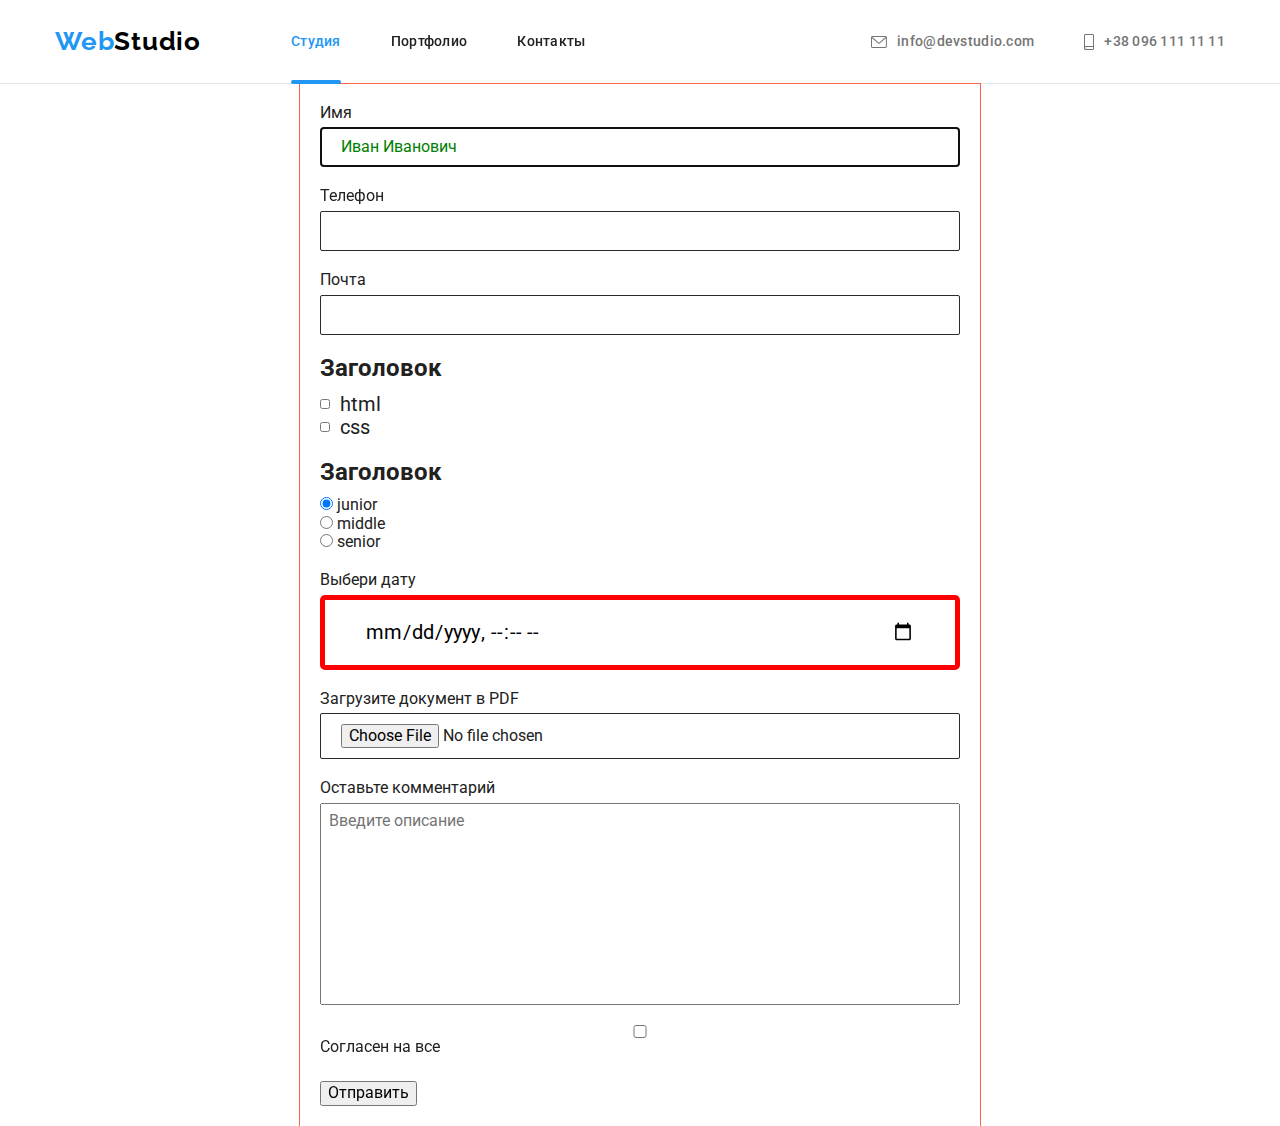
==== form.html @ 6725b404 "footer form" ====
<!DOCTYPE html>
<html lang="ru">

<head>
    <meta charset="UTF-8">
    <meta http-equiv="X-UA-Compatible" content="IE=edge">
    <meta name="viewport" content="width=device-width, initial-scale=1.0">
    <link rel="preconnect" href="https://fonts.googleapis.com">
    <link rel="preconnect" href="https://fonts.gstatic.com" crossorigin>
    <link
        href="https://fonts.googleapis.com/css2?family=Raleway:wght@700&family=Roboto:wght@400;500;700;900&display=swap"
        rel="stylesheet">
    <link rel="stylesheet"
        href="https://cdnjs.cloudflare.com/ajax/libs/modern-normalize/1.0.0/modern-normalize.min.css" />
    <link rel="stylesheet" href="./css/styles.css">
    <title>Студия</title>
</head>

<body>
    <!-- для лого и навигационных элементов -->
    <header class="menu">
        <div class="container header-container">
            <nav class="navigation">
                <a class="logo link" href="index.html" lang="en"><span class="logo-link logo-link-first">Web</span><span
                        class="logo-link logo-link-header">Studio</span> </a>
                <ul class="menu-item list">
                    <li class="menu-item-point">
                        <a class="menu-item-nav  menu-item-current link" href="index.html">Студия</a>
                    </li>
                    <li class="menu-item-point">
                        <a class="menu-item-nav link" href="portfolio.html">Портфолио</a>
                    </li>
                    <li class="menu-item-point">
                        <a class="menu-item-nav link" href="">Контакты</a>
                    </li>
                </ul>
            </nav>
            <ul class="menu-item-contacts list">
                <li class="menu-item-point">
                    <a class="menu-item-contact link" href="mailto:info@devstudio.com">
                        <svg class="icon-header" width="16px" height="12px">
                            <use href="./images/icons/sprite.svg#mail"></use>
                        </svg>info@devstudio.com</a>
                </li>

                <li class="menu-item-point">
                    <a class="menu-item-contact link" href="tel:+380961111111">
                        <svg class="icon-header" width="10px" height="16px">
                            <use href="./images/icons/sprite.svg#smartphone"></use>
                        </svg>+38 096 111 11 11</a>
                </li>
            </ul>
        </div>
    </header>

    <!-- main - для уникальной информации -->
    <main>
        <!-- form-->


        <form class="form js-speaker-form">

            <!-- ИМЯ -->
            <div class="form-field">
            <label for="name">Имя</label>
            <input type="text" name="name" id="name" placeholder="Иван Иванович" autofocus>
            </div>
            <!-- ТЕЛЕФОН -->
            <div class="form-field">
            <label for="tel">Телефон</label>
            <input type="tel" name="tel" id="tel">
</div>
            <!-- МЕЙЛ -->
            <div class="form-field">
            <label for="mail">Почта</label>
            <input type="email" name="mail" id="mail">
            </div>
            <!-- ЧЕКБОКСЫ у группы обязателен "name", через флексбокс не работает fieldset - для этого нужно input обернуть в <div role"group"-->
            <div role="group" class="group">
                <h2 class="group-title">Заголовок</h2>
                <ul class="topic-option">
                <li><input type="checkbox" name="topic" value="html" id="html">
                <label for="html">html</label>
                </li>
                <li><input type="checkbox" name="topic" value="css" id="css">
                <label for="css">css</label>
                </li>
            </ul>
            </div>


            <!-- ВЫБОР ИЗ НЕСКОЛЬКИХ ОДНОГО -->
            <div role="group" class="group">
                <h2 class="group-title">Заголовок</h2>
                
                <ul class="experience-option">
                    <li><input type="radio" name="experience" value="junior" id="junior" checked>
                    <label for="junior">junior</label></li>
                    
                    <li><input type="radio" name="experience" value="middle" id="middle">
                    <label for="middle">middle</label></li>
                    
                    <li><input type="radio" name="experience" value="senior" id="senior">
                    <label for="senior">senior</label></li>
                </ul>
            </div>


            <!-- Время -->
            <div class="form-field">
                <label for="date">Выбери дату</label>
                <input type="datetime-local" name="date" id="date" class="date">
            </div>

            <!-- зАГРУЗКА ФАЙЛА -->
            <div class="form-field">
                <label for="pdf">Загрузите документ в PDF</label>
                <input type="file" name="file" id="file">
            </div>

            <!-- КОММЕНТАРИИ -->
            <div class="form-field">
                <label for="comment">Оставьте комментарий</label>
                <textarea class="comment" name="comment" id="comment" rows="10" placeholder="Введите описание"></textarea>
            </div>

            <div class="form-field">
                <input type="checkbox" name="policy" id="policy">
                <label for="policy">Согласен на все</label>
            </div>

            <button type="submit">Отправить</button>

        </form>

    </footer>
    <div class="backdrop is-hidden" data-modal>
        <div class="modal">
            <button type="button" class="modal-close-btn" data-modal-close>
                <svg class="modal-close-logo" width="20px" height="20px">
                    <use href="./images/icons/sprite.svg#icon-close"></use>
                </svg>
            </button>
        </div>
    </div>
    <script src="./js/modal.js"></script>
</body>

</html>
---- css/styles.css ----
/* ==================КАСТОМНЫЕ СВОЙСТВА*=====================*/
:root {
    --primary-font: 'Roboto', sans-serif;
    --secondary-font: 'Raleway', sans-serif;
    --text-color-first: #212121;
    --text-color-second: #757575;
    --accent-color: #2196F3;
    --text-black: black;
    --text-white: white;
    --icon-fill: #AFB1B8;
}

body {
    font-family: var(--primary-font);
    color: var(--text-color-first);
}

/* скинули стандартные отступы для заголовка и параграфа*/
h1,
h2,
h3,
h4,
h5,
h6,
p {
    margin-top: 0;
    margin-bottom: 0;
}

ul,
ol {
    margin-top: 0;
    margin-bottom: 0;
    padding-left: 0;
}

img {
    display: block;
}

.link {
    text-decoration: none;
}

.list {
    list-style: none;
}

.container {
    width: 1200px;
    padding-left: 15px;
    padding-right: 15px;
    margin-left: auto;
    margin-right: auto;
}

/* накидать доп див в секцию и накинуть на него скласс контейнер - пример хедер - див ----все содержимое -----/див /хедер */

.header-container {
    display: flex;
    align-items: center;

    /* margin: auto; */
}

/* повешать на все секции */
.section {
    padding-top: 94px;
    padding-bottom: 94px;
}


/*  ============= ALL PAGES STYLE=====================  */

/* HEADER  */
.logo {
    margin-right: 90px;
}

.logo-link {
    font-family: var(--secondary-font);
    font-weight: 700;
    font-size: 26px;
    line-height: 1.19;
    letter-spacing: 0.03em;
}


.logo-link-first {
    color: var(--accent-color);
}

.logo-link-header {
    color: var(--text-black);
}

.logo-link-footer {
    color: var(--text-white);
}

.menu {
    background-color: #ffffff;
    border-bottom: 1px solid #E5E5E5;
}

.navigation {
    display: flex;
    align-items: center;
    
}

.menu-item {
    display: flex;
}

.menu-item-contacts {
    display: flex;
    margin-left: auto;
  
}

.menu-item-point:not(:last-child) {
    margin-right: 50px;
}

.menu-item-nav {
    font-weight: 500;
    font-size: 14px;
    line-height: 1.33;
    /*18 font-size/14 line-height=1.33 - лучше использовать множитель*/
    letter-spacing: 0.02em;
    color: inherit;
    display: block;
    padding-top: 32px;
    padding-bottom: 32px;
    transition: color 250ms cubic-bezier(0.4, 0, 0.2, 1);
    position: relative;
}



.menu-item-nav:hover,
.menu-item-nav:focus,
.menu-item-contact:hover,
.menu-item-contact:focus {
    color: var(--accent-color);
}

.menu-item-current {
    color: var(--accent-color);
}

.menu-item-current::after {
    color: var(--accent-color);
        content: '';
        display: block;
        position: absolute;
        bottom: -1px;
        width: 100%;
        height: 4px;
        background-color: #2196F3;
        border-radius: 2px;
}

.menu-item-contact {
    font-weight: 500;
    font-size: 14px;
    line-height: 1.14;
    letter-spacing: 0.02em;
    color: var(--text-color-second);
    transition: color 250ms cubic-bezier(0.4, 0, 0.2, 1);
}




.icon-header {
    display: inline-block;
    vertical-align: middle;
    fill: currentColor;
    margin-right: 10px;
    transition: fill 250ms cubic-bezier(0.4, 0, 0.2, 1);
}

.icon-header:hover {

    fill: var(--accent-color);
}


/* FOOTER */
.footer {
    background-color: #2F303A;
    padding-top: 60px;
    padding-bottom: 60px;
    display: flex;
}

.footer-contacts{
    margin-right: 70px;
}
.footer-contacts-block{
    display: block;
    margin-bottom: 20px;
}

.footer-block{
    display: flex;
    flex-direction: row;
    align-items: baseline;
}

.footer-address {
    font-style: normal;
    font-weight: 400;
    font-size: 14px;
    line-height: 1.71;
    letter-spacing: 0.03em;
    color: var(--text-white);
    transition: color 250ms cubic-bezier(0.4, 0, 0.2, 1);
}

.footer-padding:not(:last-child) {
    margin-bottom: 9px;
}


.footer-contact-mail {
    font-style: normal;
    font-weight: 400;
    font-size: 14px;
    line-height: 1.71;
    letter-spacing: 0.03em;
    color: rgba(255, 255, 255, 0.6);
    transition: color 250ms cubic-bezier(0.4, 0, 0.2, 1);
}

.footer-phone-number {
    font-style: normal;
    font-weight: 400;
    font-size: 14px;
    line-height: 1.71;
    letter-spacing: 0.03em;
    color: rgba(255, 255, 255, 0.6);
    transition: color 250ms cubic-bezier(0.4, 0, 0.2, 1);

}

/* ВОПРОС! в задании написано «С5» Текст контактов в хедере и футере меняет цвет при ховере и фокусе. но в макете не увидела цвет при наведении, поэтому задала акцентный */
.footer-contact-mail:hover,
.footer-phone-number:hover,
.footer-contact-mail:focus,
.footer-phone-number:focus,
.footer-address:hover,
.footer-address:focus {
    color: var(--accent-color);
}

.footer-social {
    display: flex;
    flex-direction: column;
}

.footer-header {
    font-size: 14px;
    font-weight: 700;
    line-height: 1.1;
    letter-spacing: 0.03em;
    text-transform: uppercase;
    margin-bottom: 20px;
    color: var(--text-white);
}

.footer-item {
    display: flex;
}

.footer-item-list:not(:last-child) {
    margin-right: 10px;
}

.footer-social-link {
    display: flex;
    align-items: center;
    justify-content: center;
    width: 44px;
    height: 44px;
    border-radius: 50%;
    background-color: rgba(255, 255, 255, 0.1);
    transition: background-color 250ms cubic-bezier(0.4, 0, 0.2, 1);
}

.footer-social-link:hover,
.footer-social-link:focus {
    background-color: var(--accent-color);
}

.footer-item-logo {
    fill: var(--text-white);
    width: 20px;
    height: 20px;
}

.footer-form{
    /* margin-left: 93px; */
}

.footer-subscription{
    display: flex;
    flex-direction: column;
    margin-left: 93px;
}


/* SECTION TITLE */
.section-title {
    font-weight: 700;
    font-size: 36px;
    line-height: 1.16;
    text-align: center;
    letter-spacing: 0.03em;

    margin-bottom: 50px;
}

/* ===================== BUTTONS========================= */

.btn {
    font-family: inherit;
    font-size: 16px;
    text-align: center;
    cursor: pointer;

    border-radius: 4px;
    border: 0;

}

.btn.hero {
    font-weight: 700;
    line-height: 1.88;
    color: var(--text-white);
    background-color: #2196F3;
    background-image: none;

    padding: 10px 32px;
    min-width: 200px;
    margin-top: 30px;
    transition: background-color 250ms cubic-bezier(0.4, 0, 0.2, 1);
}

.btn.hero:hover,
.btn.hero:focus {
    background-color: #188CE8;
}

.btn.nav {
    font-weight: 500;
    line-height: 1.63;
    letter-spacing: 0.03em;
    background-color: #F5F4FA;
    /* box-shadow: 0px 3px 1px rgba(0, 0, 0, 0.1), 0px 1px 2px rgba(0, 0, 0, 0.08), 0px 2px 2px rgba(0, 0, 0, 0.12); */

    min-width: 73px;
    padding: 6px 22px;

    transition: color 250ms cubic-bezier(0.4, 0, 0.2, 1), background-color 250ms cubic-bezier(0.4, 0, 0.2, 1);
}

.nav:hover,
.nav:focus {
    color: var(--text-white);
    background-color: var(--accent-color);
    border-radius: 4px;
    box-shadow: 0px 3px 1px rgba(0, 0, 0, 0.1), 0px 1px 2px rgba(0, 0, 0, 0.08), 0px 2px 2px rgba(0, 0, 0, 0.12);
    } 


/* =================== INDEX. HTML STYLES ========================*/

/*  HERO TITLE (h1) */
.hero {
    background-image: linear-gradient(rgba(47, 48, 58, 0.4), rgba(47, 48, 58, 0.4)), url(../images/hero/banner.jpg);
    background-repeat: no-repeat;
    max-width: 1600px;
    display: block;
    margin: 0 auto;
    background-color: #2F303A;
    padding-top: 200px;
    padding-bottom: 200px;
    width: auto;
    text-align: center;
}

.hero-header {
    font-weight: 900;
    font-size: 44px;
    line-height: 1.36;
    text-align: center;
    letter-spacing: 0.06em;
    text-transform: uppercase;
    color: var(--text-white);
    max-width: 696px;
    margin: auto;
}



/* VALUES SECTION */
.values {
    background-color: #ffffff;
    padding-bottom: 0%;
}

.values-blocks {
    background-color: #F5F4FA;
    margin-bottom: 30px;
    display: flex;
    justify-content: center;
    align-items: center;
    height: 120px;
}

.values-blocks-icon {
    width: 70px;
    height: 70px;

}

.values-list {
    display: flex;
    justify-content: space-between;
}

.values-margin:not(:last-child) {
    margin-right: 30px;
}

.values-header {
    font-size: 14px;
    font-weight: 700;
    line-height: 1.1;
    letter-spacing: 0.03em;
    text-transform: uppercase;
    margin-bottom: 10px;
}

.values-text {
    font-size: 14px;
    font-weight: 400;
    line-height: 1.71;
    letter-spacing: 0.03em;
    color: var(--text-color-second);
}


/* WHAT DO WE DO  */



.our-specialty {
    background-color: #ffffff;
}

.our-specialt-list {
    display: flex;
    flex-wrap: wrap;
    margin-left: -30px;
    margin-top: -30px;
}

.our-specialty-card {
    flex-basis: calc((100% - 90px) / 3);
    margin-left: 30px;
    margin-top: 30px;
}


.our-specialty-header {
    font-size: 14px;
    font-weight: 700;
    line-height: 1.1;
    letter-spacing: 0.03em;
    text-transform: uppercase;
    color: var(--text-white);
    background-color: rgba(47, 48, 58, 0.8);
    text-align: center;
    padding-top: 27px;
    padding-bottom: 27px;
    
    position: absolute;
    bottom: 0;
    left: 0;
    width: 100%;
}

.our-specialty-block{
    position: relative;
    width: 100%;
}

/* OUR TEAM SECTION  */

.employee {
    display: flex;
    flex-wrap: wrap;
    margin-left: -30px;
    margin-top: -30px;
}

.employees-card {
    flex-basis: calc((100% - 120px) / 4);
    margin-left: 30px;
    margin-top: 30px;
    box-shadow: 0px 1px 3px rgba(0, 0, 0, 0.12), 0px 1px 1px rgba(0, 0, 0, 0.14), 0px 2px 1px rgba(0, 0, 0, 0.2);
    border-radius: 0px 0px 4px 4px;
}

.employees-border {
    background: #FFFFFF;
    padding-top: 30px;
    padding-bottom: 30px;
}

.our-team-names {
    font-weight: 500;
    font-size: 16px;
    line-height: 1.18;
    text-align: center;
    letter-spacing: 0.03em;

    margin-bottom: 10px;
}

.our-team {
    background-color: #F5F4FA;
}

.our-team-position {
    font-weight: 400;
    font-size: 16px;
    line-height: 1.18;
    text-align: center;
    letter-spacing: 0.03em;
    color: var(--text-color-second);
    margin-bottom: 16px;
}

.our-team-item {
    display: flex;
    justify-content: center;
}

.our-team-social-link {
    display: flex;
    align-items: center;
    justify-content: center;
    width: 44px;
    height: 44px;
    border-radius: 50%;
    transition: background-color 250ms cubic-bezier(0.4, 0, 0.2, 1);
}

.our-team-social-link:hover,
.our-team-social-link:focus {
    background-color: var(--accent-color);
}

.our-team-item-logo {
    fill: var(--icon-fill);
    transition: fill 250ms cubic-bezier(0.4, 0, 0.2, 1);
}

.our-team-item-logo:hover {
    fill: var(--text-white);
}

.our-team-social-link:hover .our-team-item-logo,
.our-team-social-link:focus .our-team-item-logo {
    fill: var(--text-white);
}


/* .our-team-item-logo{
    width: 20px;
    height: 20px;
} */

.our-team-item-list:not(:last-child) {
    margin-right: 10px;
}




/* ===========================OUR CLIENTS =========================== */

.clients{

}

.clients-item{
    display: flex;
    justify-content: center;
}

.clients-item-list:not(:last-child){
    margin-right: 30px;
}

.clients-item-list{
    display: flex;
    justify-content: center;
    align-items: stretch;
}


.clients-link{
    display: flex;
    align-items: center;
    justify-content: center;
    width: 170px;
    height: 92px;
    border: 1px solid #AFB1B8;
    border-radius: 4px;
    transition: border 250ms cubic-bezier(0.4, 0, 0.2, 1);
}

.clients-link:hover,
.clients-link:focus {
    border: 1px solid #2196F3;
    border-radius: 4px;
}



.clients-link:hover .clients-logo,
.clients-link:focus .clients-logo{
    fill: var(--accent-color)
}

.clients-logo {
    fill: #AFB1B8;
    width:106px; 
    height:60px;
    transition: fill 250ms cubic-bezier(0.4, 0, 0.2, 1);
}

.clients-logo:hover,
.clients-logo:focus,
{
fill: var(--accent-color);
}

/* =================== PORTFOLIO.HTML STYLES ========================*/

/* NAVIGATION Portfolio */

.portfolio {
    background-color: #ffffff;
}

.portfolio-design{
display: inline-block;
transition: box-shadow 250ms cubic-bezier(0.4, 0, 0.2, 1);
overflow: hidden;
}

.portfolio-design:hover,
.portfolio-design:focus{
    box-shadow: 0px 1px 1px rgba(0, 0, 0, 0.12), 0px 4px 4px rgba(0, 0, 0, 0.06), 1px 4px 6px rgba(0, 0, 0, 0.16);
}

.portfolio-design:hover .portfolio-nav-text,
.portfolio-design:focus .portfolio-nav-text {
    opacity: 1;
    transform: translate(0, 0);
}

.portfolio-btn {
    display: flex;
    margin-bottom: 50px;
    justify-content: center;
}

.portfolio-btn-margin {
    margin-right: 8px;
}

.portfolio-btn-margin:nth-child(5n) {
    margin-right: 0px;
}

.portfolio-nav {
    display: flex;
    flex-wrap: wrap;
   
}

.portfolio-margin {
   flex-basis: calc((100% - 90px) / 3);
   margin-right: 30px;
   margin-bottom: 30px;
   transition: box-shadow 250ms cubic-bezier(0.4, 0, 0.2, 1);

    /* position: relative;
    overflow: hidden; */
}


.portfolio-margin:nth-child(3n) {
    margin-right: 0px;
}

.portfolio-border {
    border-left: 1px solid #EEEEEE;
    border-right: 1px solid #EEEEEE;
    border-bottom: 1px solid #EEEEEE;
    padding: 20px 24px;
}


.portfolio-margin:hover,
.portfolio-margin:focus,
{
box-shadow: 0px 1px 1px rgba(0, 0, 0, 0.12), 0px 4px 4px rgba(0, 0, 0, 0.06), 1px 4px 6px rgba(0, 0, 0, 0.16);
}

.portfolio-margin:nth-last-child(-n+3) {
    margin-bottom: 0;
}

.portfolio-nav .header {
    color: var(--text-color-first);
    font-weight: 700;
    font-size: 18px;
    line-height: 2;
    letter-spacing: 0.06em;

    margin-bottom: 4px;
}

.portfolio-nav .paragraf {
    font-weight: 400;
    font-size: 16px;
    line-height: 1.88;
    letter-spacing: 0.03em;
    color: var(--text-color-second);
}

.social-list-img {
    width: 32px;
    height: 32px;
}



/* ================test===================== */
.portfolio-nav-effects {
    position: relative;
    overflow: hidden;
}

.portfolio-nav-text{
    background-color: rgba(33, 150, 243, 0.9);
    height: 100%;
    width: 100%;
    padding-left: 24px;
    padding-right: 24px;
    color: var(--text-white);
    font-size: 18px;
    line-height: 1.56;

    display: flex;
    align-items: center;

    position: absolute;
    overflow: hidden;

    top: 0;
    left: 0;
    transition: transform 250ms cubic-bezier(0.4, 0, 0.2, 1), opacity 250ms cubic-bezier(0.4, 0, 0.2, 1);;
    transform: translate(0%, 100%);

    opacity: 0; 
   
}

.portfolio-nav-effects:hover .portfolio-nav-text,
.portfolio-nav-effects:focus .portfolio-nav-text {
    opacity: 1;
    transform: translate(0, 0);
}

/* ========Модальное окно=============== */

.backdrop{
    position: fixed;
    top: 0;
    left: 0;
    width: 100%;
    height: 100%;
    background-color: rgba(0, 0, 0, 0.2);
    transition: opacity 250ms cubic-bezier(0.4, 0, 0.2, 1), visibility 250ms cubic-bezier(0.4, 0, 0.2, 1); */
}

.modal{
    position: absolute;
    top: 50%;
    left: 50%;
    transform: translate(-50%, -50%);

    width: 528px;
    height: 580px;
    background-color: rgb(255, 255, 255);
    box-shadow: 0px 1px 3px rgba(0, 0, 0, 0.12), 0px 1px 1px rgba(0, 0, 0, 0.14), 0px 2px 1px rgba(0, 0, 0, 0.2);
    border-radius: 4px;
}

.modal-close-btn{
    width: 30px;
    height: 30px;
    border: 1px solid rgba(0, 0, 0, 0.1);
    border-radius: 50%;
    background-color: transparent;
    cursor: pointer;
    padding: 0;
    display: flex;
    justify-content: center;
    align-items: center;
    position: absolute;
    top: 10px;
    right: 10px;
}

.backdrop.is-hidden{
opacity: 0;
visibility: hidden;
pointer-events: none;
}





/* =====================test======================= */




























/* ПРАКТИКА ФОРМ */
textarea{
    resize: none;
}

.form{
    width: 680px;
    outline: 1px solid tomato;
    margin-left: auto;
    margin-right: auto;
    padding: 20px;
}

.form-field{
    /* outline: 1px solid blue; */
    display: flex;
    flex-direction: column;
    margin-bottom: 20px;
}

.form-field input{
    margin: 0;
    padding: 10px 20px;
    border-radius: 2px;
    border: 1px solid #2a2a2a;
}

.form-field label{
    margin-bottom: 5px;
}

.form-field input::placeholder{
    color: green;
}

.group{
    margin-bottom: 20px;   
}

.group-title{
margin-top: 0;
margin-bottom: 10px;
}

.topic-option, 
.experience-option{
padding: 0;
margin: 0;
list-style: none;
}

.topic-option input[type='checkbox']{
   width: 10px;
   height: 10px;

}

.topic-option li{
    display: flex;
    align-items: center;

}

.topic-option label{
    font-size: 20px;
    margin-left: 10px;
}

.form .date{
    border-color:red;
    border-width: 5px;
    padding: 20px 40px;
    border-radius: 5px;
    font-size: 20px;
}

.comment{
padding: 8px;
}
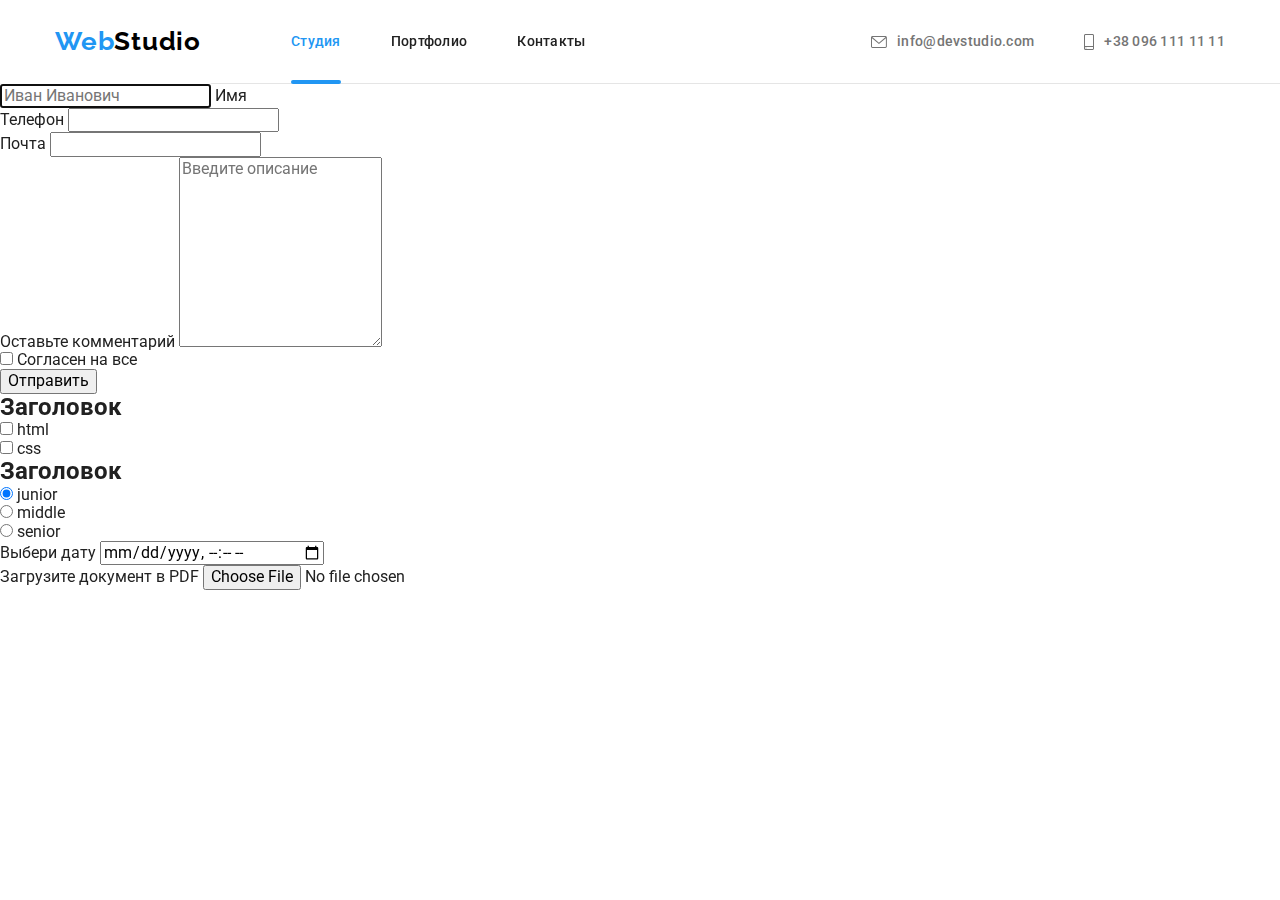
==== commit dde3cb30: "predfin" ====
--- a/form.html
+++ b/form.html
@@ -62,19 +62,33 @@
 
             <!-- ИМЯ -->
             <div class="form-field">
-            <label for="name">Имя</label>
-            <input type="text" name="name" id="name" placeholder="Иван Иванович" autofocus>
+                <input type="text" name="name" id="name" placeholder="Иван Иванович" autofocus>
+                <label for="name" class="form-label">Имя</label>
             </div>
             <!-- ТЕЛЕФОН -->
             <div class="form-field">
-            <label for="tel">Телефон</label>
+            <label for="tel" class="form-label">Телефон</label>
             <input type="tel" name="tel" id="tel">
 </div>
             <!-- МЕЙЛ -->
             <div class="form-field">
-            <label for="mail">Почта</label>
+            <label for="mail" class="form-label">Почта</label>
             <input type="email" name="mail" id="mail">
             </div>
+
+            <div class="form-field">
+                <label for="comment">Оставьте комментарий</label>
+                <textarea class="comment" name="comment" id="comment" rows="10" placeholder="Введите описание"></textarea>
+            </div>
+
+            <div class="form-field">
+                <input type="checkbox" name="policy" id="policy">
+                <label for="policy">Согласен на все</label>
+            </div>
+            
+            <button type="submit">Отправить</button>
+
+
             <!-- ЧЕКБОКСЫ у группы обязателен "name", через флексбокс не работает fieldset - для этого нужно input обернуть в <div role"group"-->
             <div role="group" class="group">
                 <h2 class="group-title">Заголовок</h2>
@@ -119,17 +133,9 @@
             </div>
 
             <!-- КОММЕНТАРИИ -->
-            <div class="form-field">
-                <label for="comment">Оставьте комментарий</label>
-                <textarea class="comment" name="comment" id="comment" rows="10" placeholder="Введите описание"></textarea>
-            </div>
+           
 
-            <div class="form-field">
-                <input type="checkbox" name="policy" id="policy">
-                <label for="policy">Согласен на все</label>
-            </div>
-
-            <button type="submit">Отправить</button>
+         
 
         </form>
 
--- a/css/styles.css
+++ b/css/styles.css
@@ -309,7 +309,49 @@
     display: flex;
     flex-direction: column;
     margin-left: 93px;
-}
+    width: 570px;
+}
+
+.footer-subscription-input{
+    border: 1px solid rgba(255, 255, 255, 0.3);
+    filter: drop-shadow(0px 4px 4px rgba(0, 0, 0, 0.15));
+    border-radius: 4px;
+    background-color: transparent;
+    width: 358px;
+    padding: 15px;
+    display: block;
+
+}
+
+.test-111{
+    display: flex;
+}
+
+.footet-subscription-btn{
+    background: #2196F3;
+        box-shadow: 0px 4px 4px rgba(0, 0, 0, 0.15);
+        border-radius: 4px;
+        /* padding-top: 10px;
+        padding-bottom: 10px; */
+        font-weight: 700;
+        font-size: 16px;
+        line-height: 1.88;
+        align-items: center;
+        text-align: center;
+        letter-spacing: 0.06em;
+        color: var(--text-white);
+        display: flex;
+        padding: 10px 28px;
+        margin-left: 12px;
+        border-color: #2196F3;
+        cursor: pointer;
+}
+
+.footer-subscription-icon{
+    width: 24px;
+    height: 24px;
+}
+
 
 
 /* SECTION TITLE */
@@ -815,6 +857,8 @@
     background-color: rgb(255, 255, 255);
     box-shadow: 0px 1px 3px rgba(0, 0, 0, 0.12), 0px 1px 1px rgba(0, 0, 0, 0.14), 0px 2px 1px rgba(0, 0, 0, 0.2);
     border-radius: 4px;
+
+    padding: 40px;
 }
 
 .modal-close-btn{
@@ -839,115 +883,155 @@
 pointer-events: none;
 }
 
-
-
-
-
-/* =====================test======================= */
-
-
-
-
-
-
-
-
-
-
-
-
-
-
-
-
-
-
-
-
-
-
-
-
-
-
-
-
-/* ПРАКТИКА ФОРМ */
-textarea{
+.contact-form {
+    display: flex;
+    flex-direction: column;
+}
+
+.form-header {
+    font-weight: 700;
+    font-size: 20px;
+    line-height: 1.15;
+    text-align: center;
+    letter-spacing: 0.03em;
+    margin-bottom: 12px;
+
+    color: #212121;
+}
+
+.form-logo{
+    width: 20px;
+    height: 20px;
+}
+
+.contact-form-input{
+    width: 100%;
+    height: 40px;
+    padding-left: 42px;
+
+    border: 1px solid rgba(33, 33, 33, 0.2);
+    border-radius: 4px;
+    transition: 250ms cubic-bezier(0.4, 0, 0.2, 1);
+}
+
+.contact-form-input:focus {
+    border-color:  var(--accent-color);
+    outline: none;
+}
+
+.contact-form-field{
+   margin-bottom: 10px; 
+}
+
+.contact-form-field-point{
+    font-size: 12px;
+    color: var(--text-color-second);
+}
+
+.contact-form-input-wrapper {
+    position: relative;
+    margin-top: 4px;
+}
+
+.contact-form-icon{
+    position: absolute;
+    top: 50%;
+    transform: translateY(-50%);
+    left: 12px;
+    width: 18px;
+    height: 18px; 
+    fill: var(--text-color-first);
+    transition: fill 250ms cubic-bezier(0.4, 0, 0.2, 1);
+}
+
+.contact-form-input:focus + .contact-form-icon {
+    fill: #2196F3;
+}
+
+.contact-form-comment {
+    width: 100%;
+    height: 120px;
+    margin-top: 4px;
+    border-radius: 6px;
+    font-size: 14px;
+    border: 1px solid #555555;
     resize: none;
-}
-
-.form{
-    width: 680px;
-    outline: 1px solid tomato;
-    margin-left: auto;
-    margin-right: auto;
-    padding: 20px;
-}
-
-.form-field{
-    /* outline: 1px solid blue; */
-    display: flex;
-    flex-direction: column;
-    margin-bottom: 20px;
-}
-
-.form-field input{
-    margin: 0;
-    padding: 10px 20px;
+    padding: 12px 16px;
+    transition: border-color 250ms cubic-bezier(0.4, 0, 0.2, 1);
+}
+
+/* .contact-form-comment::placeholder {
+    text-transform: uppercase;
+} */
+
+.contact-form-comment:focus {
+    outline: none;
+    border-color: var(--accent-color);
+}
+
+.contact-form-checkbox-label{
+    display: flex;
+        align-items: center;
+        font-size: 14px;
+        margin-bottom: 30px;
+}
+
+.contact-form-checkbox-label::before {
+    display: block;
+    width: 16px;
+    height: 16px;
+    margin-right: 10px;
+    border: 3px solid black;
     border-radius: 2px;
-    border: 1px solid #2a2a2a;
-}
-
-.form-field label{
-    margin-bottom: 5px;
-}
-
-.form-field input::placeholder{
-    color: green;
-}
-
-.group{
-    margin-bottom: 20px;   
-}
-
-.group-title{
-margin-top: 0;
-margin-bottom: 10px;
-}
-
-.topic-option, 
-.experience-option{
-padding: 0;
-margin: 0;
-list-style: none;
-}
-
-.topic-option input[type='checkbox']{
-   width: 10px;
-   height: 10px;
-
-}
-
-.topic-option li{
-    display: flex;
-    align-items: center;
-
-}
-
-.topic-option label{
-    font-size: 20px;
-    margin-left: 10px;
-}
-
-.form .date{
-    border-color:red;
-    border-width: 5px;
-    padding: 20px 40px;
-    border-radius: 5px;
-    font-size: 20px;
-}
-
-.comment{
-padding: 8px;
+    cursor: pointer;
+    content: '';
+    margin-right: 10px;
+}
+
+.contact-form-checkbox:checked+.contact-form-checkbox-label::before {
+    background-color: var(--accent-color);
+        border: 3px solid var(--accent-color);
+        background-position: center;
+        background-image: url();
+}
+
+.contact-form-checkbox:focus+.contact-form-checkbox-label::before {
+   border-color: #2196F3;
+}
+
+/* ЗАКРЫВАЕТ ЗАГОЛОВКИ и элементы*/
+.visually-hidden {
+    position: absolute;
+    width: 1px;
+    height: 1px;
+    margin: -1px;
+    border: 0;
+    padding: 0;
+    white-space: nowrap;
+    clip-path: inset(100%);
+    clip: rect(0 0 0 0);
+    overflow: hidden;
+}
+
+.contact-form-btn {
+    min-width: 200px;
+    align-self: center;
+    background-color: var(--accent-color);
+    box-shadow: 0px 4px 4px rgba(0, 0, 0, 0.15);
+    border-radius: 4px;
+    color: var(--text-white);
+    font-weight: 700;
+    font-size: 16px;
+    line-height: 2;
+    letter-spacing: 0.06em;
+    padding: 10px 56px;
+    cursor: pointer;
+    border: 1px solid var(--accent-color);
+    transition: background-color 250ms cubic-bezier(0.4, 0, 0.2, 1), color 250ms 250ms cubic-bezier(0.4, 0, 0.2, 1);
+}
+
+.contact-form-btn:hover,
+.contact-form-btn:focus {
+    background-color: #188CE8;
+    box-shadow: 0px 4px 4px rgba(0, 0, 0, 0.15);
 }